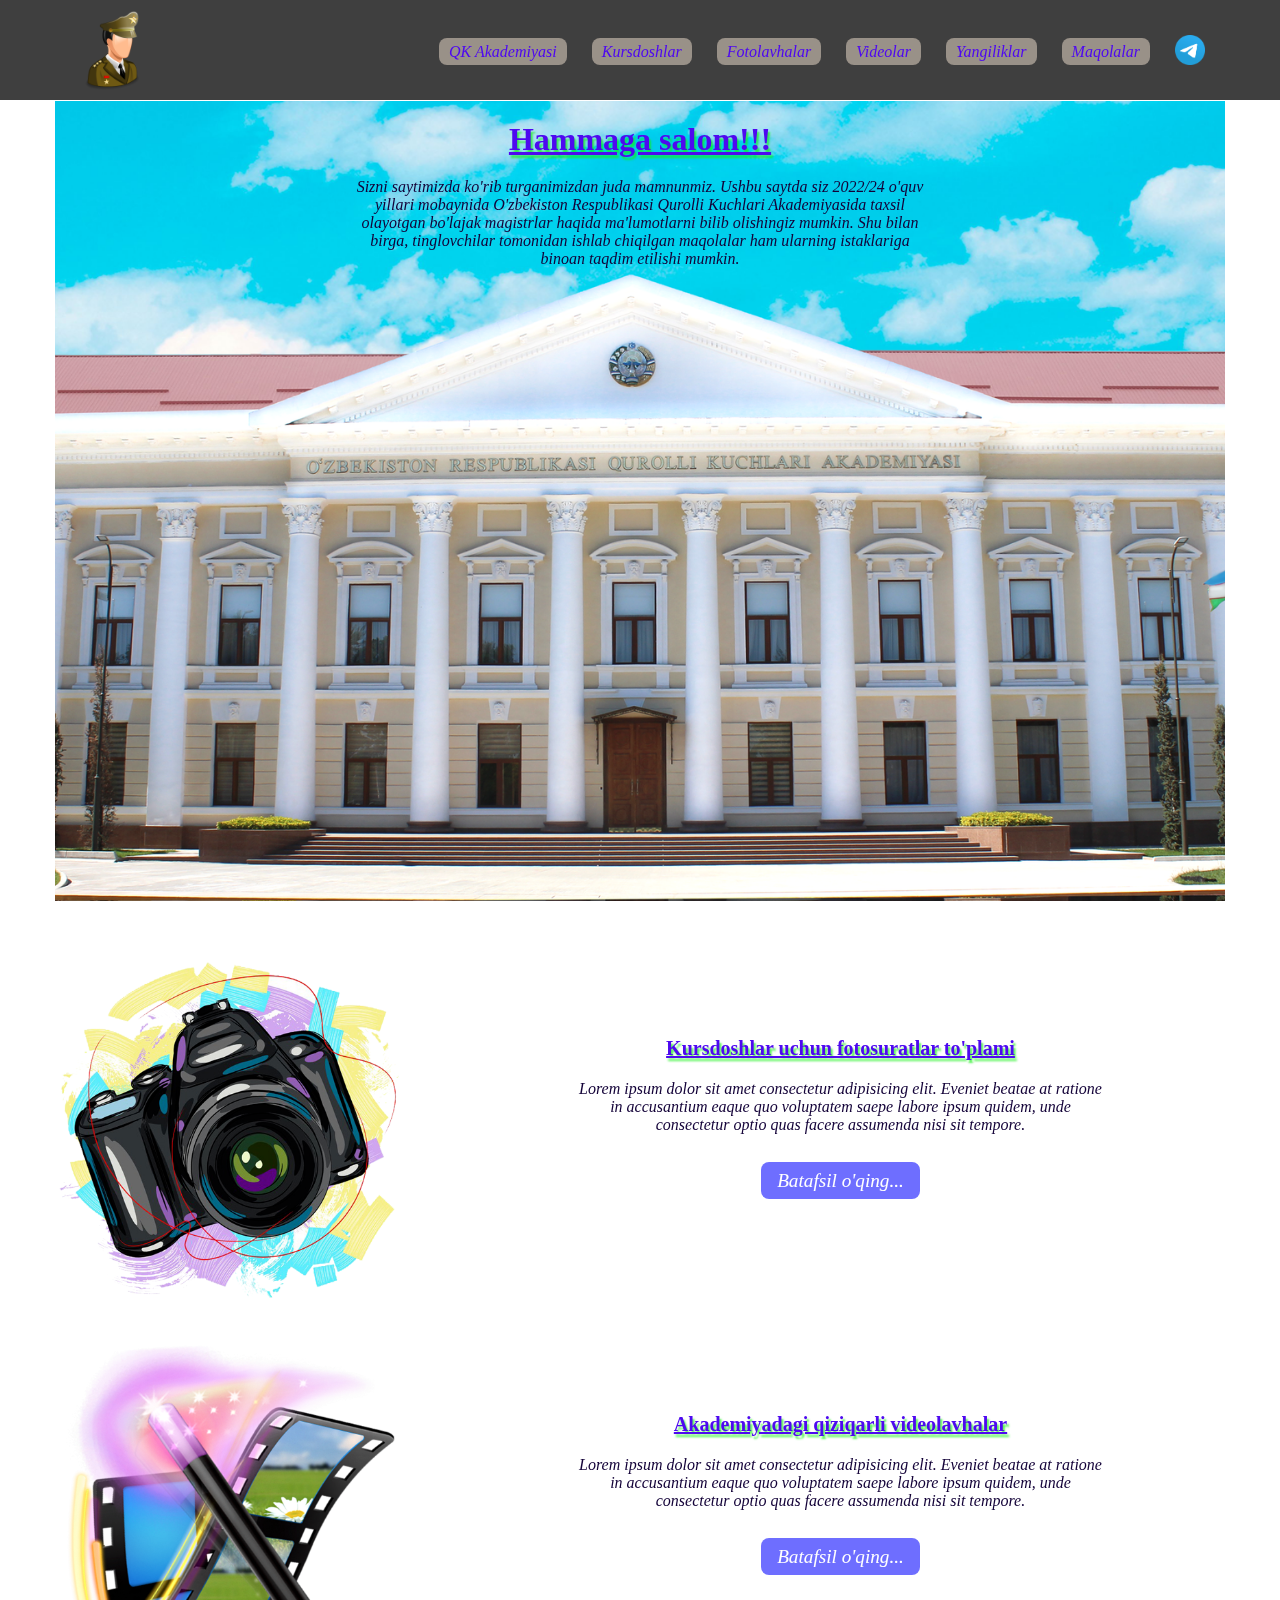
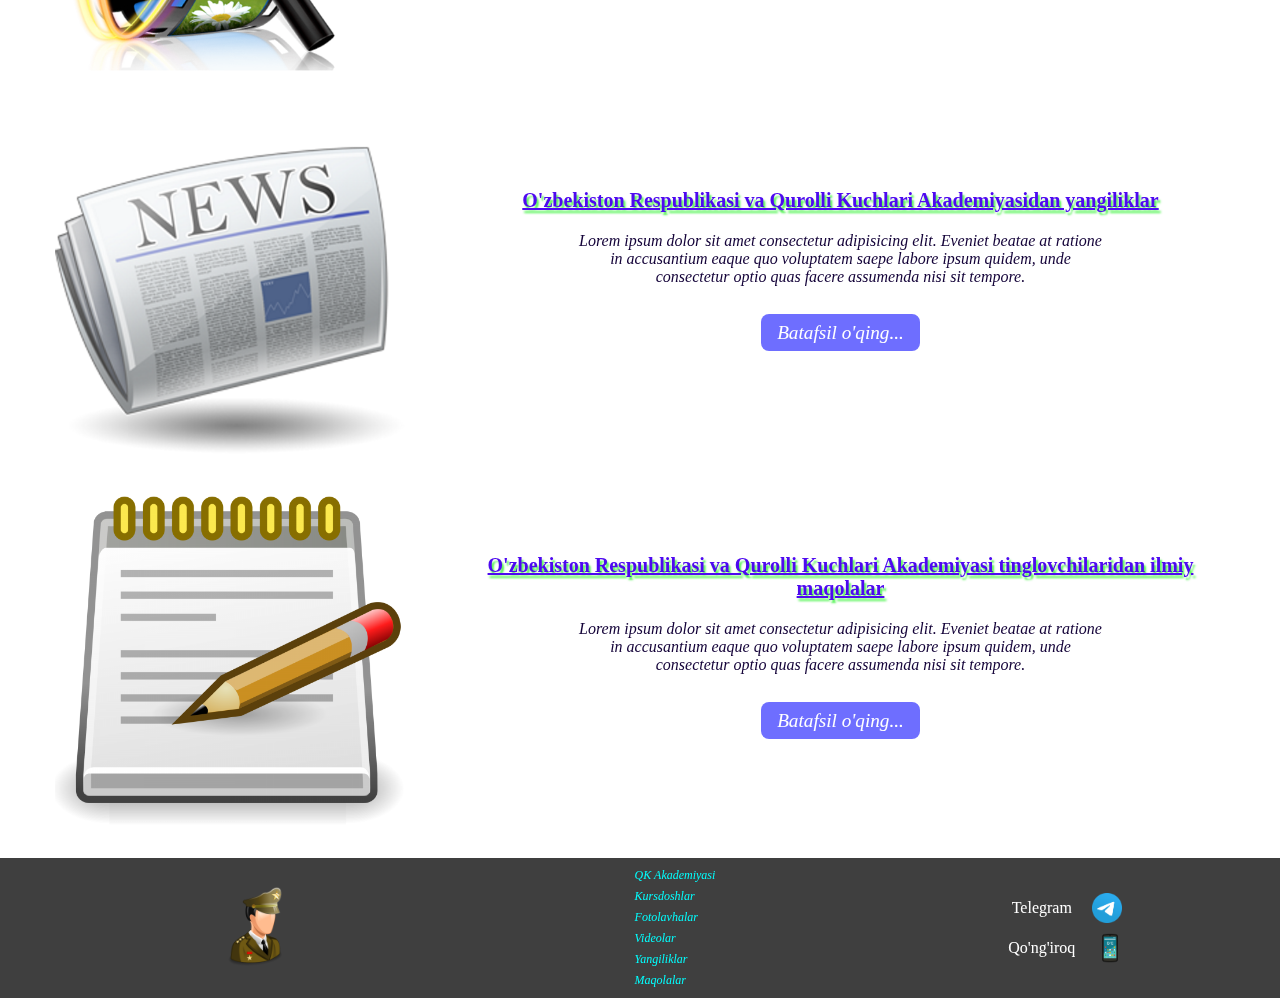
==== index.html @ 2b433b81 "Akademiya saytimni 1-versiyasi" ====
<!DOCTYPE html>
<html lang="en">
  <head>
    <meta charset="UTF-8" />
    <meta http-equiv="X-UA-Compatible" content="IE=edge" />
    <meta name="viewport" content="width=device-width, initial-scale=1.0" />
    <link rel="stylesheet" href="styles/main.css" />
    <title>Akademiya 2022-24</title>
  </head>
  <body>
    <header class="header">
      <div class="container">
        <div class="header__content">
          <a href="index.html" class="header__content-link-image">
            <img
              src="images/logo.png"
              alt="logo"
              class="header__content-image"
            />
          </a>
          <ul class="header__content-list">
            <li class="header__content-item">
              <a
                href="https://akad.uz/"
                target="_blank"
                class="header__content-link"
              >
                QK Akademiyasi
              </a>
            </li>
            <li class="header__content-item">
              <a href="pages/Kursdoshlar/klass.html" class="header__content-link"> Kursdoshlar </a>
            </li>
            <li class="header__content-item">
              <a href="pages/Fotolavha/photo.html" class="header__content-link"> Fotolavhalar </a>
            </li>
            <li class="header__content-item">
              <a href="pages/Video/video.html" class="header__content-link"> Videolar </a>
            </li>
            <li class="header__content-item">
              <a href="https://kun.uz/" target="_blank" class="header__content-link"> Yangiliklar </a>
            </li>
            <li class="header__content-item">
              <a href="#!" class="header__content-link"> Maqolalar </a>
            </li>
            <a target="_blank" href="https://t.me/+H0-gUC_6bEk1OTli" class="header__content-tgr">
              <img
                class="header__content-tgr"
                src="images/telegram.png"
                alt="tlg"
              />
            </a>
          </ul>
        </div>
      </div>
    </header>

    <section id="head">
    </section>

    <section id="head" class="bar">
      <div class="container">
        <div class="bar__content" >
          <h1 class="bar__content-title">Hammaga salom!!!</h1>
          <p class="bar__content-text">
            Sizni saytimizda ko'rib turganimizdan juda mamnunmiz. Ushbu saytda
            siz 2022/24 o'quv yillari mobaynida O'zbekiston Respublikasi Qurolli
            Kuchlari Akademiyasida taxsil olayotgan bo'lajak magistrlar haqida ma'lumotlarni bilib olishingiz mumkin. Shu bilan birga, tinglovchilar tomonidan ishlab chiqilgan maqolalar ham ularning istaklariga binoan taqdim etilishi mumkin.
          </p>
        </div>
      </div>
      <img
        src="images/logo akademiya.png"
        alt="log"
        class="bar__content-image"
      />
    </section>

    <main class="main">
      <div class="container">
        <div class="main__content">
          <div class="main__content-part">
            <img
              src="images/logo akademiya.png"
              alt=""
              class="main__content-image"
            />
            <div class="main__content-box">
              <h3 class="main__content-title">
                O'zbekiston Respublikasi Qurolli Kuchlari Akademiyasi
              </h3>
              <p class="main__content-text">
                Lorem ipsum dolor sit amet consectetur adipisicing elit. Eveniet
                beatae at ratione in accusantium eaque quo voluptatem saepe
                labore ipsum quidem, unde consectetur optio quas facere
                assumenda nisi sit tempore.
                <br>
                <br>
                <br>
                <a target="_blank" href="https://akad.uz/" class="main__content-link">Batafsil o'qing...</a>
              </p>
            </div>
          </div>
          <div class="main__content-part">
            <img
              src="images/kursdoshlar.png"
              alt=""
              class="main__content-image"
            />
            <div class="main__content-box">
              <h3 class="main__content-title">
                2022/24 o'quv yillarida O'R QK Akademiyasida taxsil olganlar
              </h3>
              <p class="main__content-text">
                Lorem ipsum dolor sit amet consectetur adipisicing elit. Eveniet
                beatae at ratione in accusantium eaque quo voluptatem saepe
                labore ipsum quidem, unde consectetur optio quas facere assumenda nisi sit tempore.
                <br>
                <br>
                <br>
                <a href="pages/Kursdoshlar/klass.html" class="main__content-link">Batafsil o'qing...</a>
              </p>
            </div>
          </div>
          <div class="main__content-part">
            <img src="images/fotograf.png" alt="" class="main__content-image" />
            <div class="main__content-box">
              <h3 class="main__content-title">
                Kursdoshlar uchun fotosuratlar to'plami
              </h3>
              <p class="main__content-text">
                Lorem ipsum dolor sit amet consectetur adipisicing elit. Eveniet
                beatae at ratione in accusantium eaque quo voluptatem saepe
                labore ipsum quidem, unde consectetur optio quas facere assumenda nisi sit tempore.
                <br>
                <br>
                <br>
                <a href="pages/Fotolavha/photo.html" class="main__content-link">Batafsil o'qing...
                </a>
              </p>
            </div>
          </div>
          <div class="main__content-part">
            <img src="images/video.png" alt="" class="main__content-image" />
            <div class="main__content-box">
              <h3 class="main__content-title">
                Akademiyadagi qiziqarli videolavhalar
              </h3>
              <p class="main__content-text">
                Lorem ipsum dolor sit amet consectetur adipisicing elit. Eveniet
                beatae at ratione in accusantium eaque quo voluptatem saepe
                labore ipsum quidem, unde consectetur optio quas facere
                assumenda nisi sit tempore.
                <br>
                <br>
                <br>
                <a href="pages/Video/video.html" class="main__content-link">Batafsil o'qing...</a>
              </p>
            </div>
          </div>
          <div class="main__content-part">
            <img src="images/news.png" alt="" class="main__content-image" />
            <div class="main__content-box">
              <h3 class="main__content-title">
                O'zbekiston Respublikasi va Qurolli Kuchlari Akademiyasidan
                yangiliklar
              </h3>
              <p class="main__content-text">
                Lorem ipsum dolor sit amet consectetur adipisicing elit. Eveniet
                beatae at ratione in accusantium eaque quo voluptatem saepe
                labore ipsum quidem, unde consectetur optio quas facere
                assumenda nisi sit tempore.
                <br>
                <br>
                <br>
                <a href="https://kun.uz/" target="_blank" class="main__content-link">Batafsil o'qing...</a>
              </p>
            </div>
          </div>
          <div class="main__content-part">
            <img src="images/maqola.png" alt="" class="main__content-image" />
            <div class="main__content-box">
              <h3 class="main__content-title">
                O'zbekiston Respublikasi va Qurolli Kuchlari Akademiyasi tinglovchilaridan ilmiy maqolalar
              </h3>
              <p class="main__content-text">
                Lorem ipsum dolor sit amet consectetur adipisicing elit. Eveniet
                beatae at ratione in accusantium eaque quo voluptatem saepe
                labore ipsum quidem, unde consectetur optio quas facere
                assumenda nisi sit tempore.
                <br>
                <br>
                <br>
                <a href="#!" class="main__content-link">Batafsil o'qing...</a>
              </p>
            </div>
          </div>
        </div>
      </div>
    </main>

    <section class="stiker">
        <div class="container">
            <div class="stiker__content">
                <a class="stiker__content-link" href="#head">
                    <img src="images/strelka.png" alt="strelka" class="stiker__content-image">
                </a>
            </div>
        </div>
    </section>

    <footer class="footer">
      <div class="container">
        <div class="footer__content">
          <a href="index.html" class="footer__content-link-image">
            <img
              src="images/logo.png"
              alt="logo"
              class="footer__content-image"
            />
          </a>
          <ul class="footer__content-list1">
            <li class="footer__content-item">
              <a
                href="https://akad.uz/"
                target="_blank"
                class="footer__content-link">
                QK Akademiyasi
              </a>
            </li>
            <li class="footer__content-item">
              <a href="pages/Kursdoshlar/klass.html" class="footer__content-link"> Kursdoshlar </a>
            </li>
            <li class="footer__content-item">
              <a href="pages/Fotolavha/photo.html" class="footer__content-link"> Fotolavhalar </a>
            </li>
            <li class="footer__content-item">
              <a href="pages/Video/video.html" class="footer__content-link"> Videolar </a>
            </li>
            <li class="footer__content-item">
              <a href="https://kun.uz/"  target="_blank" class="footer__content-link"> Yangiliklar </a>
            </li>
            <li class="footer__content-item">
              <a href="#!" class="footer__content-link"> Maqolalar </a>
            </li>
          </ul>
          <ul class="footer__content-list2">
            <a href="https://t.me/+H0-gUC_6bEk1OTli" target="_blank" class="footer__content-tgr">Telegram
              <img
                class="footer__content-tgr"
                src="images/telegram.png"
                alt="tlg"
              />
            </a>
            <a href="tel: +998917769944" class="footer__content-tel">Qo'ng'iroq
              <img
                class="footer__content-tel"
                src="images/telefon.png"
                alt="tel"
              />
            </a>
          </ul>
        </div>
      </div>
    </footer>
  </body>
</html>
---- styles/main.css ----
/* Setting start  */

* {
    padding: 0;
    margin: 0;
    box-sizing: border-box;
    list-style: none;
    text-decoration: none;
    scroll-behavior: smooth;
}

.container {
    max-width: 1200px;
    margin: 0 auto;
    padding: 0 15px;
}

/* Setting end */

/* ***************************************************************** */

/* Header start */

.header {
    background-color: rgba(0, 0, 0, 0.753);
    height: 100px;
    padding: 10px 0;
    width: 100%;
    z-index: 9999;
    top: 0;
    position: fixed;
}

.header__content {
    display: flex;
    justify-content: space-between;
    align-items: center;
}

.header__content-image {
    width: 100px;
    padding-left: 20px;
    transition: .5s;
}

.header__content-image:hover {
    transform: scale(1.1);
} 

.header__content-list {
    display: flex;
    justify-content: space-between;
    align-items: center;
    flex-direction: row;
    gap: 25px;
}

.header__content-link {
    color: #4e09f0;
    font-family: Georgia, 'Times New Roman', Times, serif;
    font-style: italic;
    font-weight: 500;
    padding: 5px 10px;
    background-color: rgba(250, 235, 215, 0.479);
    border-radius: 8px;
    transition: .3s;
}

.header__content-link:hover {
    background-color: #4e09f096;
    color: chartreuse;
    border-bottom: 3px solid chartreuse;
    border-right: 3px solid chartreuse;
}

.header__content-tgr {
    width: 50px;
    padding-right: 20px;
    transition: .5s;
}

.header__content-tgr:hover {
    transform: scale(1.05);
}

/* Header end*/
 
/* ************************************************** */

/* #Head start */
#head {
    height: 101px;
}
/* #Head end */

/* ****************************** */

/* Bar start */

.bar__content {
    position: absolute;
    position: relative;
    background-image: url(../images/akademiya.png);
    z-index: 1;
    height: 800px;
    background-size: cover;
    background-position: center center;
    padding-top: 20px;
    margin-bottom: 20px;
}

.bar__content-title {
    font-family: Georgia, 'Times New Roman', Times, serif;
    color: #4e09f0;
    font-size: 32px;
    text-decoration: underline;
    text-align: center;
    text-shadow: 2px 3px 2px rgba(15, 240, 15, 0.705);
    margin-bottom: 20px;
}

.bar__content-text {
    font-family: Georgia, 'Times New Roman', Times, serif;
    color: #130238;
    font-style: italic;
    font-weight: 400;
    margin: 0 auto;
    text-align: center;
    width: 50%;
}

.bar__content-image {
    position: fixed;
    z-index: -1;
    bottom: 45px;
    opacity: 20%;
    left: 500px;
}

/* Bar end */

/* ******************************************************************* */

/* Main start */

.main__content-part {
    display: flex;
    justify-content: center;
    align-items: center;
    gap: 50px;
    margin-bottom: 25px;
}

.main__content-image {
    max-width: 30%;
    transition: .3s;
}

.main__content-image:hover {
    transform: scale(1.05);
}

.main__content-title {
    font-family: Georgia, 'Times New Roman', Times, serif;
    color: #4e09f0;
    font-size: 20px;
    text-decoration: underline;
    text-align: center;
    text-shadow: 2px 3px 2px rgba(15, 240, 15, 0.705);
    margin-bottom: 20px;
}

.main__content-text {
    font-family: Georgia, 'Times New Roman', Times, serif;
    color: #130238;
    font-style: italic;
    font-weight: 400;
    margin: 0 auto;
    text-align: center;
    width: 70%;
    margin-bottom: 30px;
}

.main__content-link {
    font-family: Georgia, 'Times New Roman', Times, serif;
    font-size: larger;
    font-style: italic;
    padding: 8px 16px;
    border-radius: 8px;
    background-color: rgba(0, 0, 255, 0.568);
    color: white;
    transition: .3s;
}

.main__content-link:hover {
    background-color: rgba(255, 0, 0, 0.678);
    color: blue;
    font-weight: 400;
}


/* Main end */

/* ******************************************************************* */

/* Stiker start */

.stiker__content-image {
    width: 50px;
    position: fixed;
    bottom: 0px;
    transition: .3s;
    left: 1286px;
}

.stiker__content-image:hover {
    transform: rotateY(180deg);
}

/* Stiker end */

/* ******************************************************************* */

/* Footer start */

.footer {
    background-color: rgba(0, 0, 0, 0.753);
}

.footer__content {
    display: flex;
    justify-content: space-around;
    align-items: center;
    gap: 50px;
    height: 140px;
}

.footer__content-image {
    width: 100px;
    padding-left: 20px;
    transition: .5s;
}

.footer__content-image:hover {
    transform: scale(1.2)
}

.footer__content-list1, .footer__content-list2 {
    display: flex;
    flex-direction: column;
}

.footer__content-link {
    color: aqua;
    font-family: Georgia, 'Times New Roman', Times, serif;
    font-weight: 500;
    font-style: italic;
    font-size: 12px;
    line-height: 21px;
    transition: .3s;
}

.footer__content-link:hover {
    color: chartreuse;
    border-bottom: 1px solid chartreuse;
}


.footer__content-tgr, .footer__content-tel  {
    display: flex;
    flex-direction: row;
    align-items: center;
    gap: 20px;
    justify-content: center;
    line-height: 40px;
    color: white;
    transition: .3s;
}

.footer__content-tgr:hover, .footer__content-tel:hover {
    color: chartreuse;
    transform: scale(1.05);
}


.footer__content-tgr, .footer__content-tel {
    width: 30px;
}

/* Footer end */
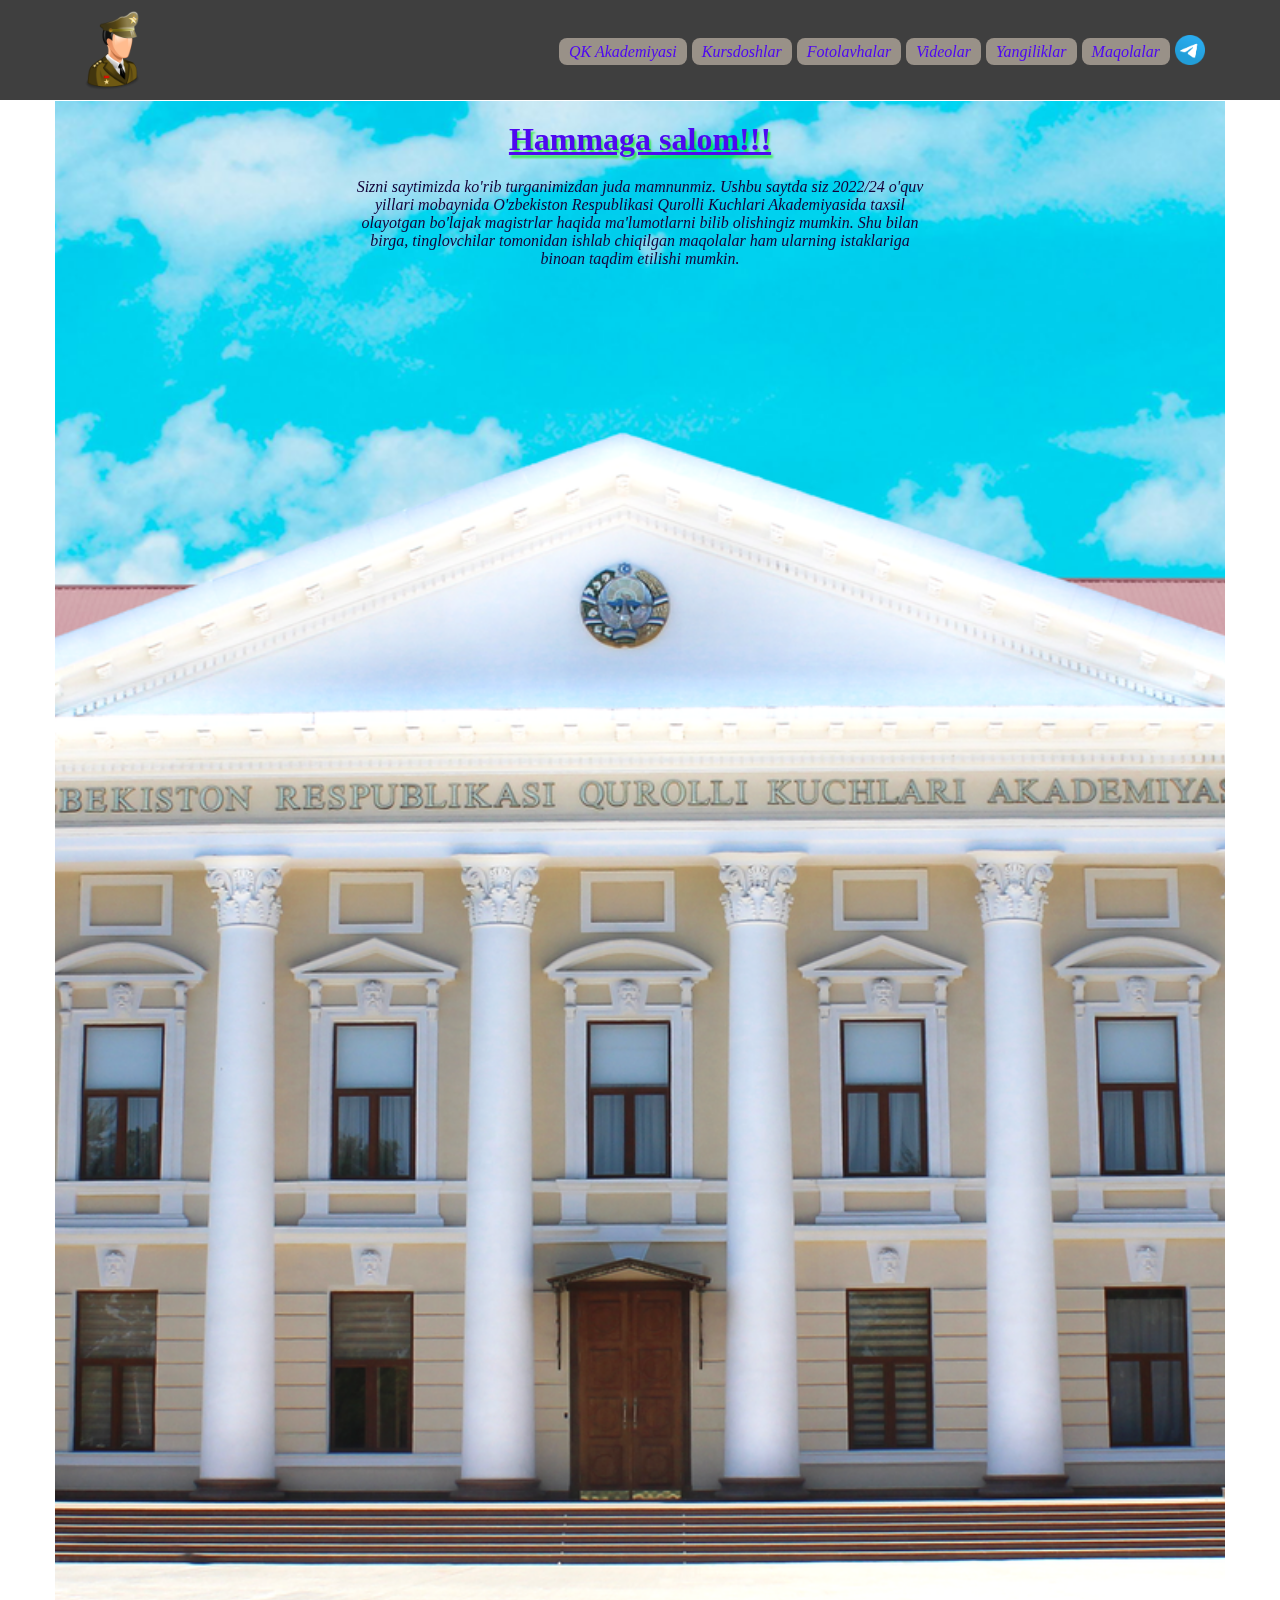
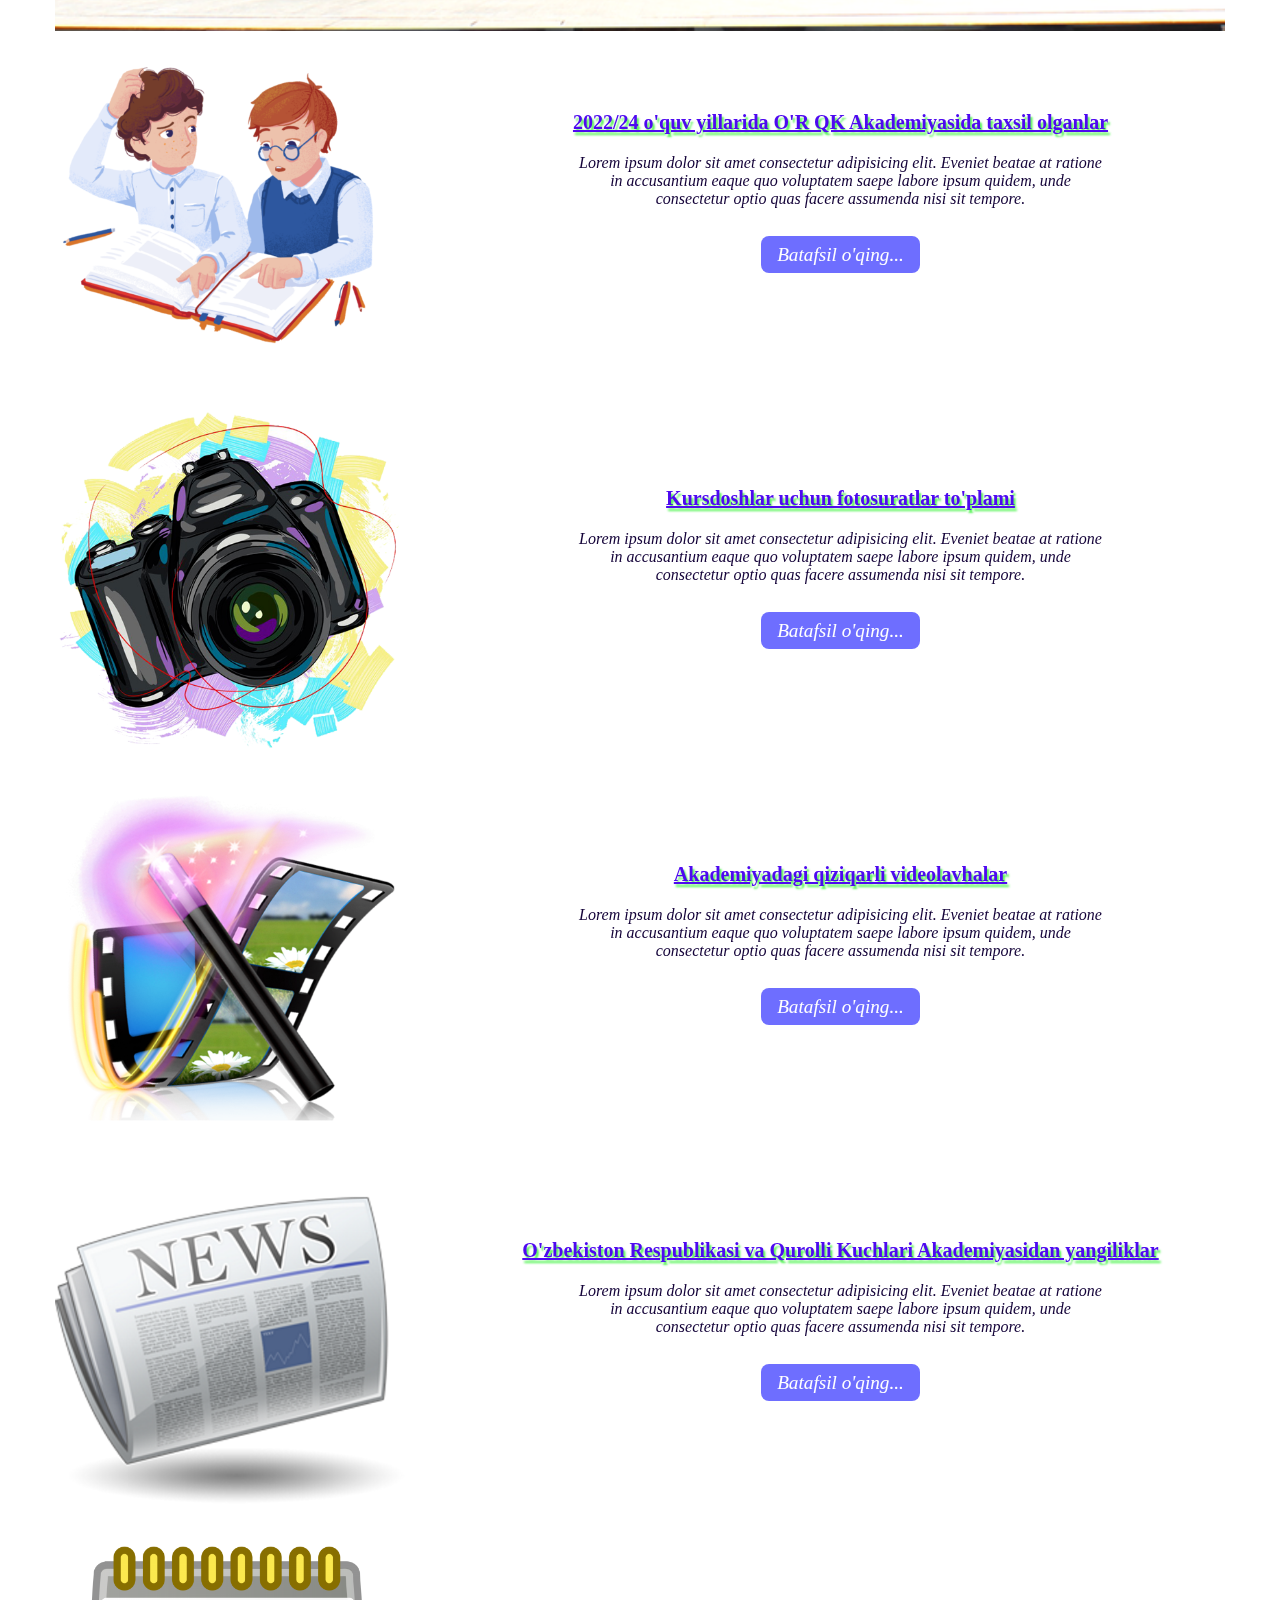
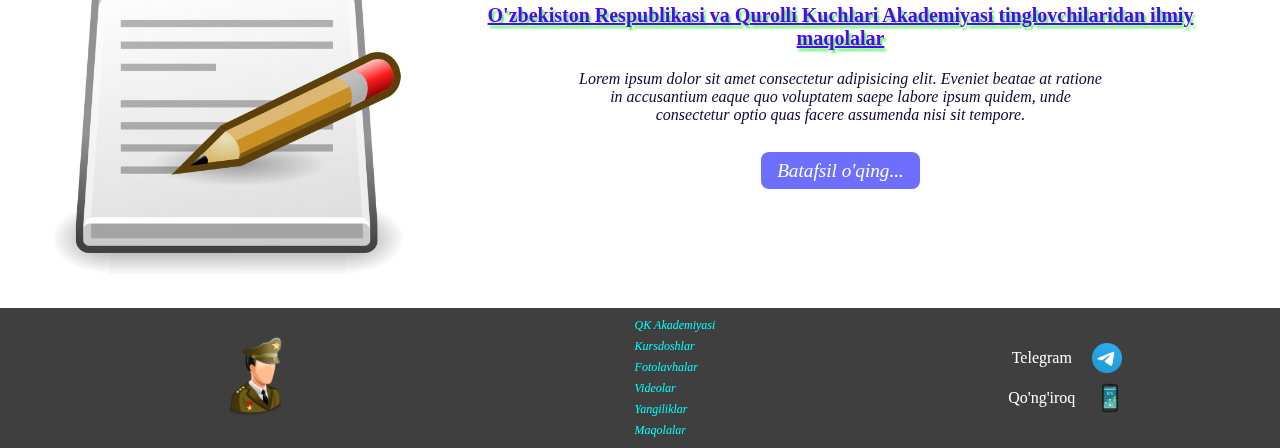
==== commit 120ad5bb: "Foto va glavniy adaptirovanniy" ====
--- a/index.html
+++ b/index.html
@@ -4,6 +4,7 @@
     <meta charset="UTF-8" />
     <meta http-equiv="X-UA-Compatible" content="IE=edge" />
     <meta name="viewport" content="width=device-width, initial-scale=1.0" />
+    <link rel="icon" href="images/logo akademiya.png">
     <link rel="stylesheet" href="styles/main.css" />
     <title>Akademiya 2022-24</title>
   </head>
@@ -41,7 +42,7 @@
               <a href="https://kun.uz/" target="_blank" class="header__content-link"> Yangiliklar </a>
             </li>
             <li class="header__content-item">
-              <a href="#!" class="header__content-link"> Maqolalar </a>
+              <a href="pages/Maqolalar/maqola.html" class="header__content-link"> Maqolalar </a>
             </li>
             <a target="_blank" href="https://t.me/+H0-gUC_6bEk1OTli" class="header__content-tgr">
               <img
@@ -191,7 +192,7 @@
                 <br>
                 <br>
                 <br>
-                <a href="#!" class="main__content-link">Batafsil o'qing...</a>
+                <a href="pages/Maqolalar/maqola.html" class="main__content-link">Batafsil o'qing...</a>
               </p>
             </div>
           </div>
@@ -241,7 +242,7 @@
               <a href="https://kun.uz/"  target="_blank" class="footer__content-link"> Yangiliklar </a>
             </li>
             <li class="footer__content-item">
-              <a href="#!" class="footer__content-link"> Maqolalar </a>
+              <a href="pages/Maqolalar/maqola.html" class="footer__content-link"> Maqolalar </a>
             </li>
           </ul>
           <ul class="footer__content-list2">
--- a/styles/main.css
+++ b/styles/main.css
@@ -1,18 +1,18 @@
 /* Setting start  */
 
 * {
-    padding: 0;
-    margin: 0;
-    box-sizing: border-box;
-    list-style: none;
-    text-decoration: none;
-    scroll-behavior: smooth;
+  padding: 0;
+  margin: 0;
+  box-sizing: border-box;
+  list-style: none;
+  text-decoration: none;
+  scroll-behavior: smooth;
 }
 
 .container {
-    max-width: 1200px;
-    margin: 0 auto;
-    padding: 0 15px;
+  max-width: 1200px;
+  margin: 0 auto;
+  padding: 0 15px;
 }
 
 /* Setting end */
@@ -22,74 +22,74 @@
 /* Header start */
 
 .header {
-    background-color: rgba(0, 0, 0, 0.753);
-    height: 100px;
-    padding: 10px 0;
-    width: 100%;
-    z-index: 9999;
-    top: 0;
-    position: fixed;
+  background-color: rgba(0, 0, 0, 0.753);
+  height: 100px;
+  padding: 10px 0;
+  width: 100%;
+  z-index: 9999;
+  top: 0;
+  position: fixed;
 }
 
 .header__content {
-    display: flex;
-    justify-content: space-between;
-    align-items: center;
+  display: flex;
+  justify-content: space-between;
+  align-items: center;
 }
 
 .header__content-image {
-    width: 100px;
-    padding-left: 20px;
-    transition: .5s;
+  width: 100px;
+  padding-left: 20px;
+  transition: 0.5s;
 }
 
 .header__content-image:hover {
-    transform: scale(1.1);
-} 
+  transform: scale(1.1);
+}
 
 .header__content-list {
-    display: flex;
-    justify-content: space-between;
-    align-items: center;
-    flex-direction: row;
-    gap: 25px;
+  display: flex;
+  justify-content: space-between;
+  align-items: center;
+  flex-direction: row;
+  gap: 25px;
 }
 
 .header__content-link {
-    color: #4e09f0;
-    font-family: Georgia, 'Times New Roman', Times, serif;
-    font-style: italic;
-    font-weight: 500;
-    padding: 5px 10px;
-    background-color: rgba(250, 235, 215, 0.479);
-    border-radius: 8px;
-    transition: .3s;
+  color: #4e09f0;
+  font-family: Georgia, "Times New Roman", Times, serif;
+  font-style: italic;
+  font-weight: 500;
+  padding: 5px 10px;
+  background-color: rgba(250, 235, 215, 0.479);
+  border-radius: 8px;
+  transition: 0.3s;
 }
 
 .header__content-link:hover {
-    background-color: #4e09f096;
-    color: chartreuse;
-    border-bottom: 3px solid chartreuse;
-    border-right: 3px solid chartreuse;
+  background-color: #4e09f096;
+  color: chartreuse;
+  border-bottom: 3px solid chartreuse;
+  border-right: 3px solid chartreuse;
 }
 
 .header__content-tgr {
-    width: 50px;
-    padding-right: 20px;
-    transition: .5s;
+  width: 50px;
+  padding-right: 20px;
+  transition: 0.5s;
 }
 
 .header__content-tgr:hover {
-    transform: scale(1.05);
+  transform: scale(1.05);
 }
 
 /* Header end*/
- 
+
 /* ************************************************** */
 
 /* #Head start */
 #head {
-    height: 101px;
+  height: 101px;
 }
 /* #Head end */
 
@@ -98,193 +98,554 @@
 /* Bar start */
 
 .bar__content {
-    position: absolute;
-    position: relative;
-    background-image: url(../images/akademiya.png);
-    z-index: 1;
-    height: 800px;
-    background-size: cover;
-    background-position: center center;
-    padding-top: 20px;
-    margin-bottom: 20px;
+  position: absolute;
+  position: relative;
+  background-image: url(../images/akademiya.png);
+  z-index: 1;
+  min-height: 170vh;
+  background-size: cover;
+  background-position: center center;
+  padding-top: 20px;
+  margin-bottom: 20px;
 }
 
 .bar__content-title {
-    font-family: Georgia, 'Times New Roman', Times, serif;
-    color: #4e09f0;
-    font-size: 32px;
-    text-decoration: underline;
-    text-align: center;
-    text-shadow: 2px 3px 2px rgba(15, 240, 15, 0.705);
-    margin-bottom: 20px;
+  font-family: Georgia, "Times New Roman", Times, serif;
+  color: #4e09f0;
+  font-size: 32px;
+  text-decoration: underline;
+  text-align: center;
+  text-shadow: 2px 3px 2px rgba(15, 240, 15, 0.705);
+  margin-bottom: 20px;
 }
 
 .bar__content-text {
-    font-family: Georgia, 'Times New Roman', Times, serif;
-    color: #130238;
-    font-style: italic;
-    font-weight: 400;
-    margin: 0 auto;
-    text-align: center;
-    width: 50%;
+  font-family: Georgia, "Times New Roman", Times, serif;
+  color: #130238;
+  font-style: italic;
+  font-weight: 400;
+  margin: 0 auto;
+  text-align: center;
+  width: 50%;
 }
 
 .bar__content-image {
+  position: fixed;
+  z-index: -1;
+  bottom: 45px;
+  opacity: 20%;
+  left: 500px;
+}
+
+/* Bar end */
+
+/* ******************************************************************* */
+
+/* Main start */
+
+.main {
+  margin-top: 1050px;
+}
+
+.main__content-part {
+  display: flex;
+  justify-content: center;
+  align-items: center;
+  gap: 50px;
+  margin-bottom: 25px;
+}
+
+.main__content-image {
+  max-width: 30%;
+  transition: 0.3s;
+}
+
+.main__content-image:hover {
+  transform: scale(1.05);
+}
+
+.main__content-title {
+  font-family: Georgia, "Times New Roman", Times, serif;
+  color: #4e09f0;
+  font-size: 20px;
+  text-decoration: underline;
+  text-align: center;
+  text-shadow: 2px 3px 2px rgba(15, 240, 15, 0.705);
+  margin-bottom: 20px;
+}
+
+.main__content-text {
+  font-family: Georgia, "Times New Roman", Times, serif;
+  color: #130238;
+  font-style: italic;
+  font-weight: 400;
+  margin: 0 auto;
+  text-align: center;
+  width: 70%;
+  margin-bottom: 30px;
+}
+
+.main__content-link {
+  font-family: Georgia, "Times New Roman", Times, serif;
+  font-size: larger;
+  font-style: italic;
+  padding: 8px 16px;
+  border-radius: 8px;
+  background-color: rgba(0, 0, 255, 0.568);
+  color: white;
+  transition: 0.3s;
+}
+
+.main__content-link:hover {
+  background-color: rgba(255, 0, 0, 0.678);
+  color: blue;
+  font-weight: 400;
+}
+
+/* Main end */
+
+/* ******************************************************************* */
+
+/* Stiker start */
+
+.stiker__content-image {
+  width: 50px;
+  position: fixed;
+  bottom: 0px;
+  transition: 0.3s;
+  left: 1286px;
+}
+
+.stiker__content-image:hover {
+  transform: rotateY(180deg);
+}
+
+/* Stiker end */
+
+/* ******************************************************************* */
+
+/* Footer start */
+
+.footer {
+  background-color: rgba(0, 0, 0, 0.753);
+}
+
+.footer__content {
+  display: flex;
+  justify-content: space-around;
+  align-items: center;
+  gap: 50px;
+  height: 140px;
+}
+
+.footer__content-image {
+  width: 100px;
+  padding-left: 20px;
+  transition: 0.5s;
+}
+
+.footer__content-image:hover {
+  transform: scale(1.2);
+}
+
+.footer__content-list1,
+.footer__content-list2 {
+  display: flex;
+  flex-direction: column;
+}
+
+.footer__content-link {
+  color: aqua;
+  font-family: Georgia, "Times New Roman", Times, serif;
+  font-weight: 500;
+  font-style: italic;
+  font-size: 12px;
+  line-height: 21px;
+  transition: 0.3s;
+}
+
+.footer__content-link:hover {
+  color: chartreuse;
+  border-bottom: 1px solid chartreuse;
+}
+
+.footer__content-tgr,
+.footer__content-tel {
+  display: flex;
+  flex-direction: row;
+  align-items: center;
+  gap: 20px;
+  justify-content: center;
+  line-height: 40px;
+  color: white;
+  transition: 0.3s;
+}
+
+.footer__content-tgr:hover,
+.footer__content-tel:hover {
+  color: chartreuse;
+  transform: scale(1.05);
+}
+
+.footer__content-tgr,
+.footer__content-tel {
+  width: 30px;
+}
+
+/* Footer end */
+
+/* Adaptirovanie */
+
+@media (max-width: 1160px) {
+  .bar__content-text {
+    font-size: 12px;
+  }
+
+  .bar__content-image {
     position: fixed;
     z-index: -1;
     bottom: 45px;
     opacity: 20%;
-    left: 500px;
-}
-
-/* Bar end */
-
-/* ******************************************************************* */
-
-/* Main start */
-
-.main__content-part {
-    display: flex;
+    left: 420px;
+  }
+
+  .stiker__content-image {
+    bottom: 0px;
+    left: 1086px;
+  }
+}
+
+@media (max-width: 1090px) {
+  .stiker__content-image {
+    bottom: 0px;
+    left: 1030px;
+    width: 40px;
+  }
+}
+
+@media (max-width: 1030px) {
+  .stiker__content-image {
+    bottom: 0px;
+    left: 970px;
+    width: 40px;
+  }
+}
+
+@media (max-width: 1000px) {
+  .header__content-list {
+    gap: 15px;
+  }
+
+  .header__content-link {
+    font-size: 12px;
+    font-weight: 500;
+    padding: 3px 6px;
+  }
+  .bar__content-image {
+    position: fixed;
+    z-index: -1;
+    bottom: 45px;
+    opacity: 20%;
+    left: 300px;
+    width: 50%;
+  }
+
+  .stiker__content-image {
+    bottom: 0px;
+    left: 940px;
+    width: 35px;
+  }
+}
+
+@media (max-width: 940px) {
+  .stiker__content-image {
+    bottom: 0px;
+    left: 900px;
+    width: 35px;
+  }
+}
+
+@media (max-width: 850px) {
+  .stiker__content-image {
+    bottom: 0px;
+    left: 800px;
+    width: 30px;
+  }
+}
+
+@media (max-width: 800px) {
+  .header {
+    height: 70px;
+  }
+
+  .header__content-image {
+    width: 70px;
+  }
+
+  #head {
+    height: 71px;
+  }
+
+  .bar__content {
+    background-image: url(../images/akademiya.png);
+    min-height: 95vh;
+    padding-top: 10px;
+  }
+
+  .bar__content-title {
+    font-size: 16px;
+    margin-bottom: 10px;
+  }
+
+  .bar__content-text {
+    font-size: 10px;
+  }
+
+  .main {
+    margin-top: 420px;
+  }
+
+  .main__content-title {
+    font-size: 16px;
+  }
+
+  .main__content-text {
+    font-size: 12px;
+  }
+
+  .main__content-link {
+    font-size: 12px;
+    padding: 4px 8px;
+  }
+
+  .main__content-image {
+    max-width: 20%;
+  }
+
+  .footer__content {
+    height: 60px;
     justify-content: center;
-    align-items: center;
-    gap: 50px;
-    margin-bottom: 25px;
-}
-
-.main__content-image {
-    max-width: 30%;
-    transition: .3s;
-}
-
-.main__content-image:hover {
-    transform: scale(1.05);
-}
-
-.main__content-title {
-    font-family: Georgia, 'Times New Roman', Times, serif;
-    color: #4e09f0;
-    font-size: 20px;
-    text-decoration: underline;
-    text-align: center;
-    text-shadow: 2px 3px 2px rgba(15, 240, 15, 0.705);
-    margin-bottom: 20px;
-}
-
-.main__content-text {
-    font-family: Georgia, 'Times New Roman', Times, serif;
-    color: #130238;
-    font-style: italic;
-    font-weight: 400;
-    margin: 0 auto;
-    text-align: center;
-    width: 70%;
-    margin-bottom: 30px;
-}
-
-.main__content-link {
-    font-family: Georgia, 'Times New Roman', Times, serif;
-    font-size: larger;
-    font-style: italic;
-    padding: 8px 16px;
-    border-radius: 8px;
-    background-color: rgba(0, 0, 255, 0.568);
-    color: white;
-    transition: .3s;
-}
-
-.main__content-link:hover {
-    background-color: rgba(255, 0, 0, 0.678);
-    color: blue;
-    font-weight: 400;
-}
-
-
-/* Main end */
-
-/* ******************************************************************* */
-
-/* Stiker start */
-
-.stiker__content-image {
-    width: 50px;
-    position: fixed;
-    bottom: 0px;
-    transition: .3s;
-    left: 1286px;
-}
-
-.stiker__content-image:hover {
-    transform: rotateY(180deg);
-}
-
-/* Stiker end */
-
-/* ******************************************************************* */
-
-/* Footer start */
-
-.footer {
-    background-color: rgba(0, 0, 0, 0.753);
-}
-
-.footer__content {
-    display: flex;
-    justify-content: space-around;
-    align-items: center;
-    gap: 50px;
-    height: 140px;
-}
-
-.footer__content-image {
-    width: 100px;
-    padding-left: 20px;
-    transition: .5s;
-}
-
-.footer__content-image:hover {
-    transform: scale(1.2)
-}
-
-.footer__content-list1, .footer__content-list2 {
-    display: flex;
-    flex-direction: column;
-}
-
-.footer__content-link {
-    color: aqua;
-    font-family: Georgia, 'Times New Roman', Times, serif;
-    font-weight: 500;
-    font-style: italic;
-    font-size: 12px;
-    line-height: 21px;
-    transition: .3s;
-}
-
-.footer__content-link:hover {
-    color: chartreuse;
-    border-bottom: 1px solid chartreuse;
-}
-
-
-.footer__content-tgr, .footer__content-tel  {
+  }
+
+  .footer__content-image {
+    width: 60px;
+  }
+
+  .footer__content-list1 {
     display: flex;
     flex-direction: row;
-    align-items: center;
-    gap: 20px;
-    justify-content: center;
-    line-height: 40px;
-    color: white;
-    transition: .3s;
-}
-
-.footer__content-tgr:hover, .footer__content-tel:hover {
-    color: chartreuse;
-    transform: scale(1.05);
-}
-
-
-.footer__content-tgr, .footer__content-tel {
-    width: 30px;
-}
-
-/* Footer end */+    gap: 10px;
+  }
+
+  .footer__content-link {
+    font-size: 10px;
+    line-height: 0px;
+  }
+
+  .footer__content-tgr,
+  .footer__content-tel {
+    line-height: 10px;
+    font-size: 10px;
+  }
+  .footer__content-tgr,
+  .footer__content-tel {
+    width: 15px;
+  }
+
+  .stiker__content-image {
+    bottom: 0px;
+    left: 770px;
+    width: 20px;
+  }
+}
+@media (max-width: 750px) {
+  .stiker__content-image {
+    bottom: 0px;
+    left: 710px;
+    width: 20px;
+  }
+}
+
+@media (max-width: 740px) {
+  .header {
+    height: 55px;
+  }
+
+  .header__content-image {
+    width: 50px;
+  }
+  .header__content-link {
+    font-size: 8px;
+    font-weight: 300;
+    padding: 3px 6px;
+  }
+  .header__content-tgr {
+    width: 35px;
+    padding-top: 5px;
+  }
+
+  #head {
+    height: 57px;
+  }
+
+  .bar__content {
+    background-image: url(../images/akademiya.png);
+    min-height: 65vh;
+    margin-bottom: 0px;
+    padding-top: 10px;
+  }
+
+  .bar__content-title {
+    font-size: 10px;
+    margin-bottom: 5px;
+  }
+
+  .bar__content-text {
+    font-size: 6px;
+  }
+
+  .main {
+    margin-top: 280px;
+  }
+
+  .main__content-image {
+    max-width: 20%;
+  }
+
+  .main__content-title {
+    font-size: 10px;
+    margin-bottom: 10px;
+  }
+
+  .main__content-text {
+    font-size: 8px;
+    margin-bottom: 10px;
+  }
+
+  .main__content-link {
+    font-size: 8px;
+    padding: 3px 6px;
+  }
+
+  .bar__content-image {
+    bottom: 45px;
+    left: 300px;
+    width: 40%;
+  }
+}
+
+@media (max-width: 690px) {
+  .stiker__content-image {
+    bottom: 0px;
+    left: 660px;
+    width: 20px;
+  }
+}
+
+.header__content-list {
+  gap: 5px;
+}
+
+@media (max-width: 620px) {
+  .header__content-link {
+    font-weight: 300;
+    padding: 2px 4px;
+    font-size: 8px;
+  }
+
+  .footer__content {
+    height: 45px;
+  }
+
+  .footer__content-image {
+    width: 50px;
+  }
+
+  .footer__content-link {
+    font-weight: 200;
+    font-size: 8px;
+  }
+
+  .footer__content-tgr,
+  .footer__content-tel {
+    font-size: 8px;
+    gap: 10px;
+  }
+
+  .stiker__content-image {
+    bottom: 0px;
+    left: 570px;
+    width: 15px;
+  }
+}
+
+@media (max-width: 570px) {
+  .stiker__content-image {
+    bottom: 0px;
+    left: 530px;
+    width: 15px;
+  }
+}
+
+@media (max-width: 540px) {
+  .stiker__content-image {
+    bottom: 0px;
+    left: 500px;
+    width: 15px;
+  }
+
+  .footer__content-list1 {
+    display: flex;
+    flex-direction: row;
+    width: 35%;
+    flex-wrap: wrap;
+    line-height: 0cm;
+  }
+}
+
+@media (max-width: 500px) {
+    .stiker__content-image {
+      bottom: 0px;
+      left: 470px;
+      width: 15px;
+    }
+}
+
+@media (max-width: 470px) {
+    .stiker__content-image {
+      bottom: 0px;
+      left: 435px;
+      width: 15px;
+    }
+
+    .header__content-link {
+        font-weight: 200;
+        padding: 1px 2px;
+        font-size: 6px;
+      }
+
+      .header__content-tgr {
+        width: 30px;
+        padding-top: 5px;
+      }
+      
+      .header {
+        height: 33px;
+        padding: 2px 0;
+
+      }
+
+      .header__content-image {
+        width: 40px;
+        padding-top: 3.5px;
+      }
+
+      #head {
+        height: 34px;
+      }
+
+      .main {
+        margin-top: 300px;
+      }
+    
+}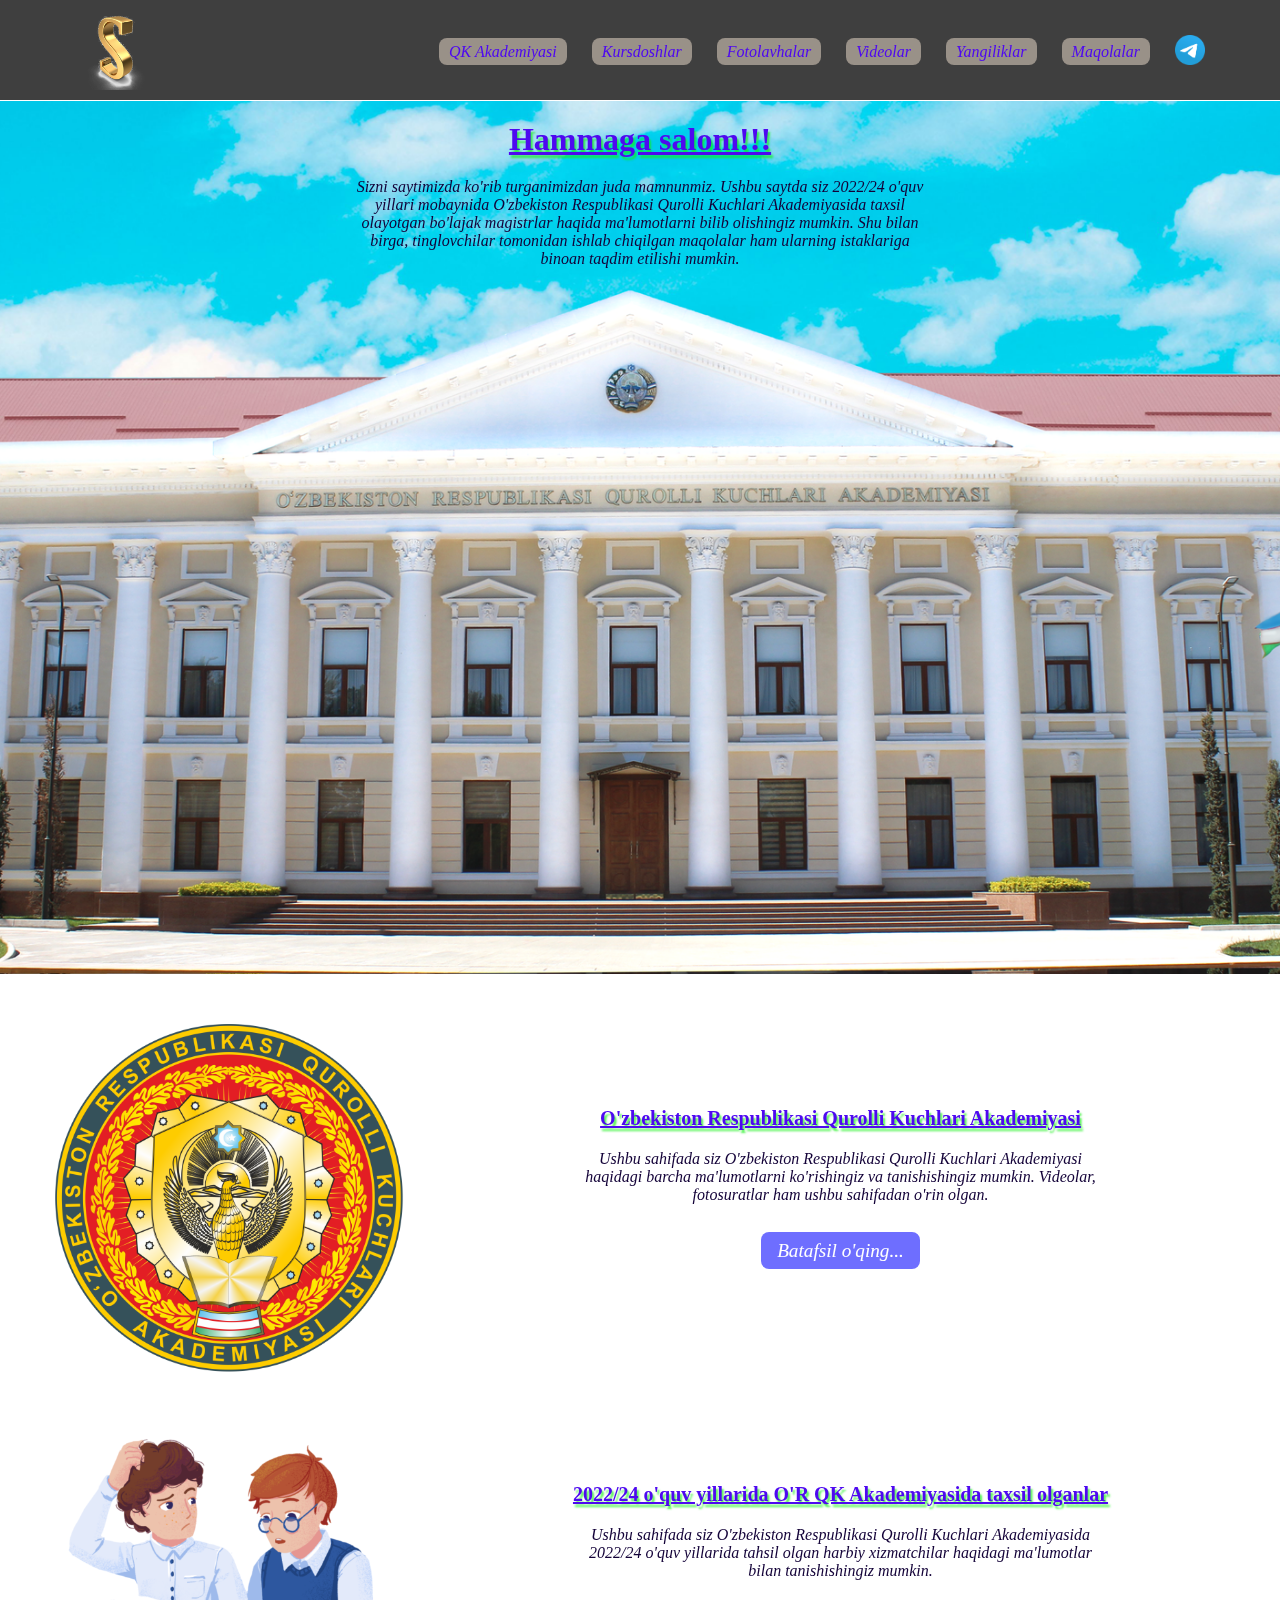
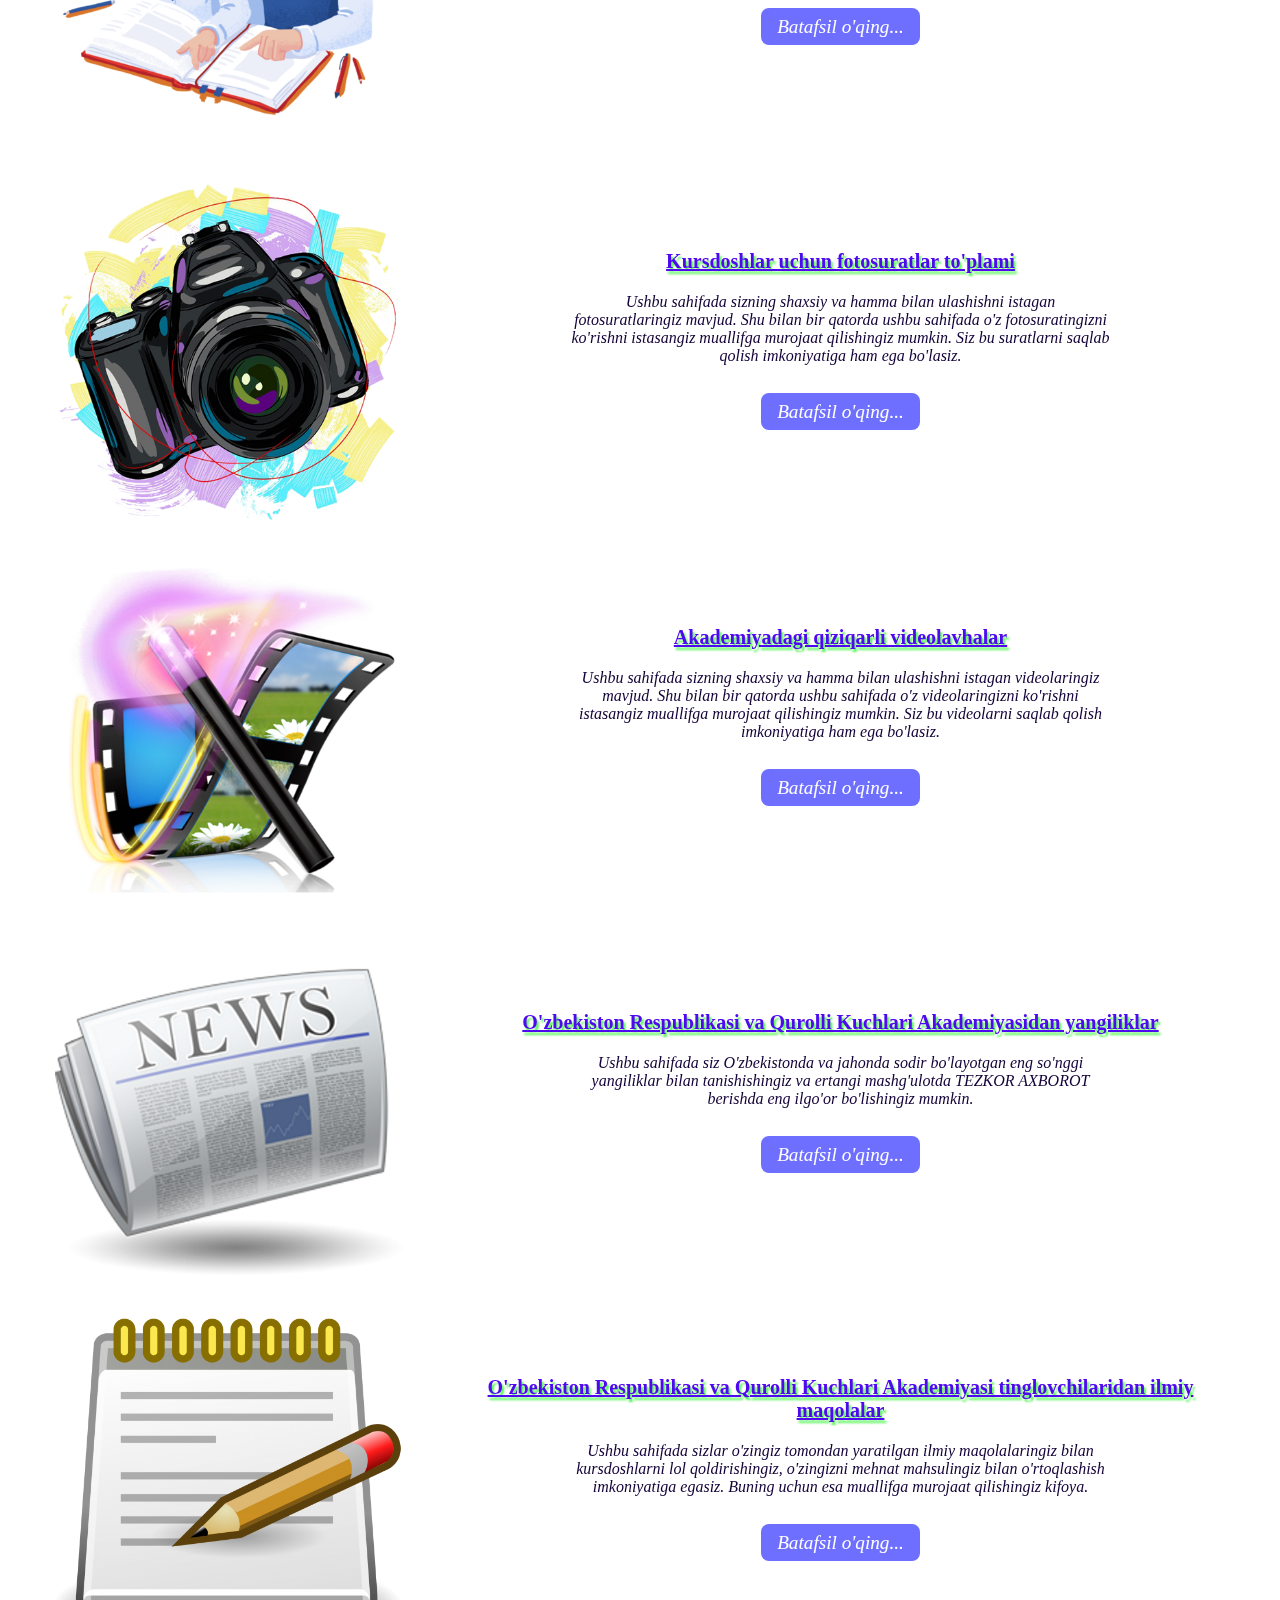
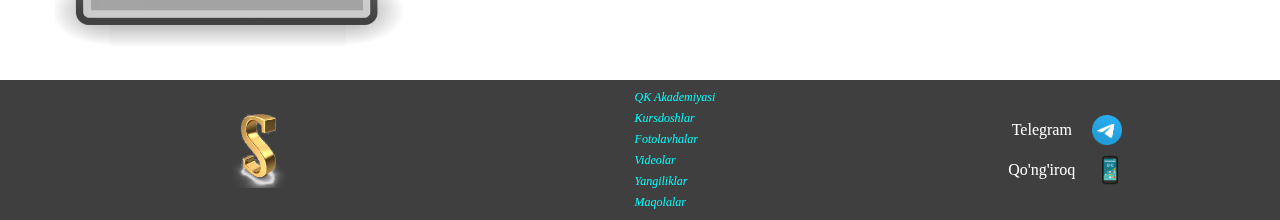
==== commit 90ca5a64: "Loremni almashtirdim" ====
--- a/index.html
+++ b/index.html
@@ -91,10 +91,7 @@
                 O'zbekiston Respublikasi Qurolli Kuchlari Akademiyasi
               </h3>
               <p class="main__content-text">
-                Lorem ipsum dolor sit amet consectetur adipisicing elit. Eveniet
-                beatae at ratione in accusantium eaque quo voluptatem saepe
-                labore ipsum quidem, unde consectetur optio quas facere
-                assumenda nisi sit tempore.
+                Ushbu sahifada siz O'zbekiston Respublikasi Qurolli Kuchlari Akademiyasi haqidagi barcha ma'lumotlarni ko'rishingiz va tanishishingiz mumkin. Videolar, fotosuratlar ham ushbu sahifadan o'rin olgan.
                 <br>
                 <br>
                 <br>
@@ -113,9 +110,7 @@
                 2022/24 o'quv yillarida O'R QK Akademiyasida taxsil olganlar
               </h3>
               <p class="main__content-text">
-                Lorem ipsum dolor sit amet consectetur adipisicing elit. Eveniet
-                beatae at ratione in accusantium eaque quo voluptatem saepe
-                labore ipsum quidem, unde consectetur optio quas facere assumenda nisi sit tempore.
+                Ushbu sahifada siz O'zbekiston Respublikasi Qurolli Kuchlari Akademiyasida 2022/24 o'quv yillarida tahsil olgan harbiy xizmatchilar haqidagi ma'lumotlar bilan tanishishingiz mumkin.
                 <br>
                 <br>
                 <br>
@@ -130,9 +125,7 @@
                 Kursdoshlar uchun fotosuratlar to'plami
               </h3>
               <p class="main__content-text">
-                Lorem ipsum dolor sit amet consectetur adipisicing elit. Eveniet
-                beatae at ratione in accusantium eaque quo voluptatem saepe
-                labore ipsum quidem, unde consectetur optio quas facere assumenda nisi sit tempore.
+                Ushbu sahifada sizning shaxsiy va hamma bilan ulashishni istagan fotosuratlaringiz mavjud. Shu bilan bir qatorda ushbu sahifada o'z fotosuratingizni ko'rishni istasangiz muallifga murojaat qilishingiz mumkin. Siz bu suratlarni saqlab qolish imkoniyatiga ham ega bo'lasiz.
                 <br>
                 <br>
                 <br>
@@ -148,10 +141,7 @@
                 Akademiyadagi qiziqarli videolavhalar
               </h3>
               <p class="main__content-text">
-                Lorem ipsum dolor sit amet consectetur adipisicing elit. Eveniet
-                beatae at ratione in accusantium eaque quo voluptatem saepe
-                labore ipsum quidem, unde consectetur optio quas facere
-                assumenda nisi sit tempore.
+                Ushbu sahifada sizning shaxsiy va hamma bilan ulashishni istagan videolaringiz mavjud. Shu bilan bir qatorda ushbu sahifada o'z videolaringizni ko'rishni istasangiz muallifga murojaat qilishingiz mumkin. Siz bu videolarni saqlab qolish imkoniyatiga ham ega bo'lasiz.
                 <br>
                 <br>
                 <br>
@@ -167,10 +157,7 @@
                 yangiliklar
               </h3>
               <p class="main__content-text">
-                Lorem ipsum dolor sit amet consectetur adipisicing elit. Eveniet
-                beatae at ratione in accusantium eaque quo voluptatem saepe
-                labore ipsum quidem, unde consectetur optio quas facere
-                assumenda nisi sit tempore.
+                Ushbu sahifada siz O'zbekistonda va jahonda sodir bo'layotgan eng so'nggi yangiliklar bilan tanishishingiz va ertangi mashg'ulotda TEZKOR AXBOROT berishda eng ilgo'or bo'lishingiz mumkin.
                 <br>
                 <br>
                 <br>
@@ -185,10 +172,7 @@
                 O'zbekiston Respublikasi va Qurolli Kuchlari Akademiyasi tinglovchilaridan ilmiy maqolalar
               </h3>
               <p class="main__content-text">
-                Lorem ipsum dolor sit amet consectetur adipisicing elit. Eveniet
-                beatae at ratione in accusantium eaque quo voluptatem saepe
-                labore ipsum quidem, unde consectetur optio quas facere
-                assumenda nisi sit tempore.
+                Ushbu sahifada sizlar o'zingiz tomondan yaratilgan ilmiy maqolalaringiz bilan kursdoshlarni lol qoldirishingiz, o'zingizni mehnat mahsulingiz bilan o'rtoqlashish imkoniyatiga egasiz. Buning uchun esa muallifga murojaat qilishingiz kifoya.
                 <br>
                 <br>
                 <br>
--- a/styles/main.css
+++ b/styles/main.css
@@ -97,14 +97,15 @@
 
 /* Bar start */
 
-.bar__content {
-  position: absolute;
-  position: relative;
+.bar {
   background-image: url(../images/akademiya.png);
   z-index: 1;
-  min-height: 170vh;
+  min-height: 97vh;
+  background-position: center;
   background-size: cover;
-  background-position: center center;
+}
+
+.bar__content {
   padding-top: 20px;
   margin-bottom: 20px;
 }
@@ -144,7 +145,7 @@
 /* Main start */
 
 .main {
-  margin-top: 1050px;
+  margin-top: 50px;
 }
 
 .main__content-part {
@@ -294,6 +295,12 @@
 
 /* Footer end */
 
+/* *********************************************************** */
+/* *********************************************************** */
+/* *********************************************************** */
+/* *********************************************************** */
+/* *********************************************************** */
+
 /* Adaptirovanie */
 
 @media (max-width: 1160px) {
@@ -363,6 +370,10 @@
     left: 900px;
     width: 35px;
   }
+
+  .bar {
+    min-height: 85vh;
+  }
 }
 
 @media (max-width: 850px) {
@@ -386,10 +397,8 @@
     height: 71px;
   }
 
-  .bar__content {
-    background-image: url(../images/akademiya.png);
-    min-height: 95vh;
-    padding-top: 10px;
+  .bar {
+    min-height: 60vh;
   }
 
   .bar__content-title {
@@ -399,10 +408,7 @@
 
   .bar__content-text {
     font-size: 10px;
-  }
-
-  .main {
-    margin-top: 420px;
+    width: 80%;
   }
 
   .main__content-title {
@@ -488,11 +494,8 @@
     height: 57px;
   }
 
-  .bar__content {
-    background-image: url(../images/akademiya.png);
-    min-height: 65vh;
-    margin-bottom: 0px;
-    padding-top: 10px;
+  .bar {
+    min-height: 40vh;
   }
 
   .bar__content-title {
@@ -505,7 +508,7 @@
   }
 
   .main {
-    margin-top: 280px;
+    margin-top: 20px;
   }
 
   .main__content-image {
@@ -540,11 +543,11 @@
     left: 660px;
     width: 20px;
   }
-}
-
-.header__content-list {
-  gap: 5px;
-}
+  .header__content-list {
+    gap: 5px;
+  }
+}
+
 
 @media (max-width: 620px) {
   .header__content-link {
@@ -581,17 +584,17 @@
 
 @media (max-width: 570px) {
   .stiker__content-image {
-    bottom: 0px;
     left: 530px;
-    width: 15px;
   }
 }
 
 @media (max-width: 540px) {
   .stiker__content-image {
-    bottom: 0px;
     left: 500px;
-    width: 15px;
+  }
+
+  .bar__content-image {
+    left: 220px;
   }
 
   .footer__content-list1 {
@@ -604,48 +607,138 @@
 }
 
 @media (max-width: 500px) {
-    .stiker__content-image {
-      bottom: 0px;
-      left: 470px;
-      width: 15px;
-    }
+  .stiker__content-image {
+    left: 470px;
+  }
+  .main__content-part {
+  gap: 25px;
+  margin-bottom: 5px;
+}
 }
 
 @media (max-width: 470px) {
-    .stiker__content-image {
-      bottom: 0px;
-      left: 435px;
-      width: 15px;
-    }
-
-    .header__content-link {
-        font-weight: 200;
-        padding: 1px 2px;
-        font-size: 6px;
-      }
-
-      .header__content-tgr {
-        width: 30px;
-        padding-top: 5px;
-      }
-      
-      .header {
-        height: 33px;
-        padding: 2px 0;
-
-      }
-
-      .header__content-image {
-        width: 40px;
-        padding-top: 3.5px;
-      }
-
-      #head {
-        height: 34px;
-      }
-
-      .main {
-        margin-top: 300px;
-      }
-    
+  .stiker__content-image {
+    left: 435px;
+  }
+
+  .header__content-link {
+    font-weight: 200;
+    padding: 1px 2px;
+    font-size: 6px;
+  }
+
+  .header__content-tgr {
+    width: 30px;
+    padding-top: 5px;
+  }
+
+  .header {
+    height: 33px;
+    padding: 2px 0;
+  }
+
+  .header__content-image {
+    width: 40px;
+    padding-top: 3.5px;
+  }
+
+  #head {
+    height: 34px;
+  }
+
+  .bar {
+    min-height: 25vh;
+  }
+
+  .bar__content {
+    padding-top: 4px;
+  }
+
+  .bar__content-title {
+    font-size: 6px;
+    margin-bottom: 5px;
+  }
+
+  .bar__content-text {
+    font-size: 4px;
+  }
+  .main {
+    margin-top: 10px;
+  }
+}
+
+@media (max-width: 440px) {
+  .stiker__content-image {
+    left: 410px;
+  }
+}
+
+@media (max-width: 410px) {
+  .stiker__content-image {
+    left: 380px;
+  }
+
+  .bar__content-image {
+    left: 180px;
+  }
+
+  .main__content-title {
+    font-size: 8px;
+     margin-bottom: 4px;
+  }
+
+  .main__content-text {
+    font-size: 7px;
+    width: 90%;
+     margin-bottom: 4px;
+  }
+}
+
+@media (max-width: 380px) {
+  .stiker__content-image {
+    left: 350px;
+  }
+
+  .footer__content-link {
+    font-size: 6px;
+  }
+}
+
+@media (max-width: 350px) {
+  .stiker__content-image {
+    left: 330px;
+    width: 10px;
+  }
+
+  .header__content-list {
+    gap: 3px;
+  }
+
+  .header__content-link {
+    font-size: 5px;
+  }
+
+   .bar {
+    min-height: 20vh;
+  }
+
+  .bar__content-image {
+    left: 140px;
+  }
+
+  .footer__content-tgr,
+  .footer__content-tel {
+    line-height: 3px;
+    font-size: 6px;
+  }
+  .footer__content-tgr,
+  .footer__content-tel {
+    width: 10px;
+  }
+}
+
+@media (max-width: 330px) {
+  .stiker__content-image {
+    left: 310px;
+  }
 }